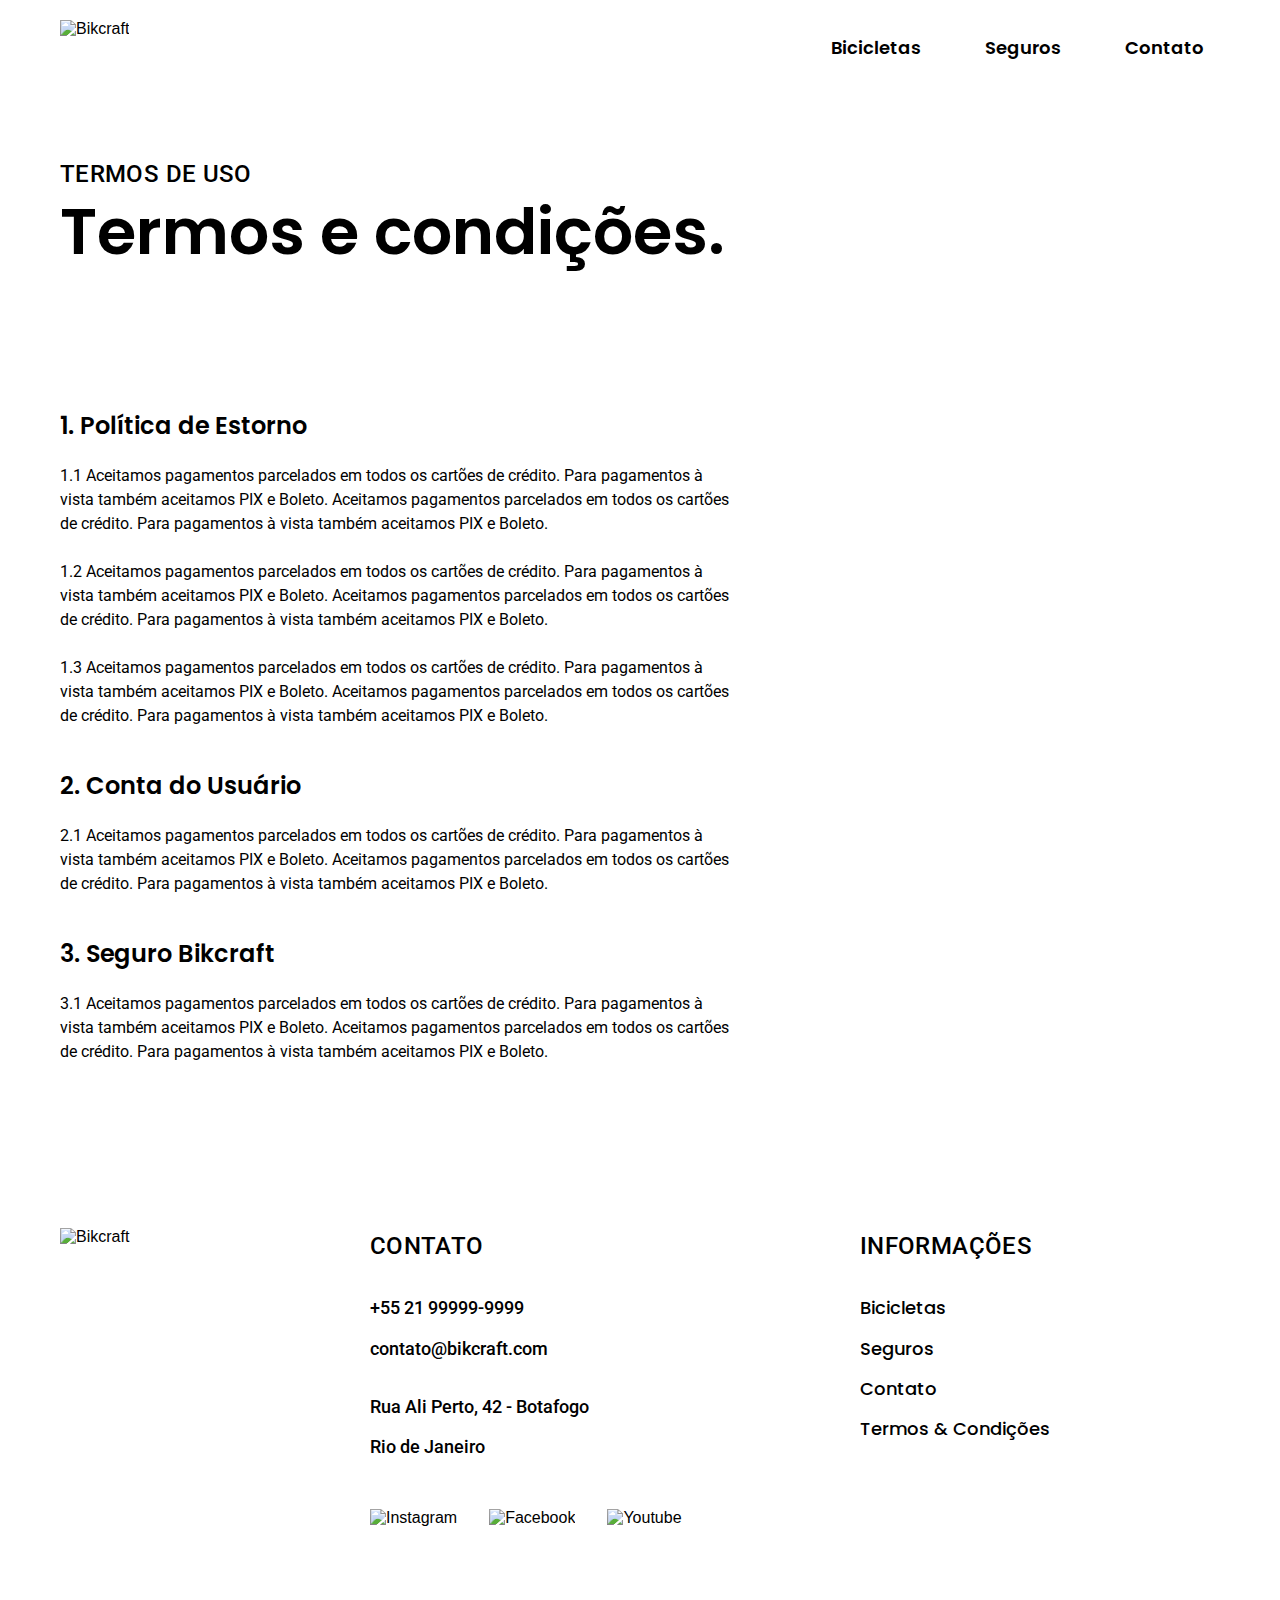
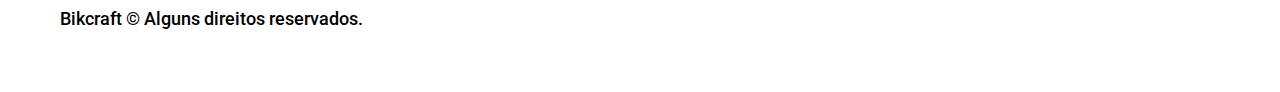
==== termos.html @ b66f9adc "Termos e condições" ====
<!DOCTYPE html>
<html lang="pt-br">

    <head>
        <meta charset="UTF-8">
        <meta http-equiv="X-UA-Compatible" content="IE=edge">
        <meta name="viewport" content="width=device-width, initial-scale=1.0">
        <meta name="description" content="Termos e descrições.">
        <title>Termos e condições | Bikcraft</title>
        <link rel="stylesheet" href="./css/style.css">

        <link rel="preconnect" href="https://fonts.googleapis.com">
        <link rel="preconnect" href="https://fonts.gstatic.com" crossorigin>
        <link
            href="https://fonts.googleapis.com/css2?family=Merriweather:ital,wght@1,900&family=Poppins:wght@400;600;800&family=Roboto:wght@400;500&display=swap"
            rel="stylesheet">
    </head>

    <body>
        <header class="header-bg">
            <div class="container header">
                <a href="./"><img src="./img/bikcraft.svg" alt="Bikcraft" /></a>
                <nav aria-label="primaria">
                    <ul class="header-menu font-1-m-b cor-0">
                        <li><a href="./bicicletas.html">Bicicletas</a></li>
                        <li><a href="./seguros.html">Seguros</a></li>
                        <li><a href="./contato.html">Contato</a></li>
                    </ul>
                </nav>
            </div>
        </header>

        <main>
            <div class="titulo-bg">
                <div class="titulo container">
                    <p class="font-2-l-b cor-5">Termos de uso</p>
                    <h1 class="font-1-xxl cor-0">Termos e condições<span class="cor-p1">.</span></h1>
                </div>
            </div>

            <div class="termos font-2-s cor-10 container">
                <h2 class="font-1-l cor-11">1. Política de Estorno</h2>
                <p>1.1 Aceitamos pagamentos parcelados em todos os cartões de crédito. Para pagamentos à vista também
                    aceitamos PIX
                    e Boleto. Aceitamos pagamentos parcelados em todos os cartões de crédito. Para pagamentos à vista
                    também
                    aceitamos PIX e Boleto.</p>
                <p>1.2 Aceitamos pagamentos parcelados em todos os cartões de crédito. Para pagamentos à vista também
                    aceitamos PIX
                    e Boleto. Aceitamos pagamentos parcelados em todos os cartões de crédito. Para pagamentos à vista
                    também
                    aceitamos PIX e Boleto.</p>
                <p>1.3 Aceitamos pagamentos parcelados em todos os cartões de crédito. Para pagamentos à vista também
                    aceitamos PIX
                    e Boleto. Aceitamos pagamentos parcelados em todos os cartões de crédito. Para pagamentos à vista
                    também
                    aceitamos PIX e Boleto.</p>
                <h2 class="font-1-l cor-11">2. Conta do Usuário</h2>
                <p>2.1 Aceitamos pagamentos parcelados em todos os cartões de crédito. Para pagamentos à vista também
                    aceitamos PIX
                    e Boleto. Aceitamos pagamentos parcelados em todos os cartões de crédito. Para pagamentos à vista
                    também
                    aceitamos PIX e Boleto.</p>
                <h2 class="font-1-l cor-11">3. Seguro Bikcraft</h2>
                <p>3.1 Aceitamos pagamentos parcelados em todos os cartões de crédito. Para pagamentos à vista também
                    aceitamos PIX
                    e Boleto. Aceitamos pagamentos parcelados em todos os cartões de crédito. Para pagamentos à vista
                    também
                    aceitamos PIX e Boleto.</p>
            </div>
        </main>

        <footer class="footer-bg">
            <div class="footer container">
                <img src="./img/bikcraft.svg" alt="Bikcraft">
                <div class="footer-contato">
                    <h3 class="cor-0 font-2-l-b">Contato</h3>
                    <ul class="cor-5 font-2-m">
                        <li><a href="tel:+5521999999999">+55 21 99999-9999</a></li>
                        <li><a href="mailto:contato@bikcraft.com">contato@bikcraft.com</a></li>
                        <li>Rua Ali Perto, 42 - Botafogo</li>
                        <li>Rio de Janeiro</li>
                    </ul>
                    <div class="footer-redes">
                        <a href="#"><img src="./img/redes/instagram.svg" alt="Instagram"></a>
                        <a href="#"><img src="./img/redes/facebook.svg" alt="Facebook"></a>
                        <a href="#"><img src="./img/redes/youtube.svg" alt="Youtube"></a>

                    </div>
                </div>
                <div class="footer-informacoes">
                    <h3 class="font-2-l-b cor-0">Informações</h3>
                    <nav>
                        <ul class="font-1-m cor-5">
                            <li><a href="./bicicletas.html">Bicicletas</a></li>
                            <li><a href="./seguros.html">Seguros</a></li>
                            <li><a href="./contato.html">Contato</a></li>
                            <li><a href="./termos.html">Termos & Condições</a></li>
                        </ul>
                    </nav>
                </div>
                <p class="font-2-m cor-6 footer-copy">Bikcraft &copy; Alguns direitos reservados.</p>
            </div>
        </footer>

    </body>

</html>
---- css/style.css ----
/* Global */
@import url(./global/global.css);
@import url(./Utilidades/cores.css);
@import url(./Utilidades/componentes.css);
@import url(./Utilidades/tipografia.css);
/* Header & Footer */
@import url(./global/header.css);
@import url(./global/footer.css);
/* Home */
@import url(./home/intro.css);
@import url(./home/tecnologia.css);
@import url(./home/parceiros.css);
@import url(./home/depoimento.css);
/* Bicicletas */
@import url(./bicicletas/bicicletas.css);
/* Seguros */
@import url(./seguros/seguros.css);
/* Termos */
@import url(./termos/termos.css);/*# sourceMappingURL=style.css.map */
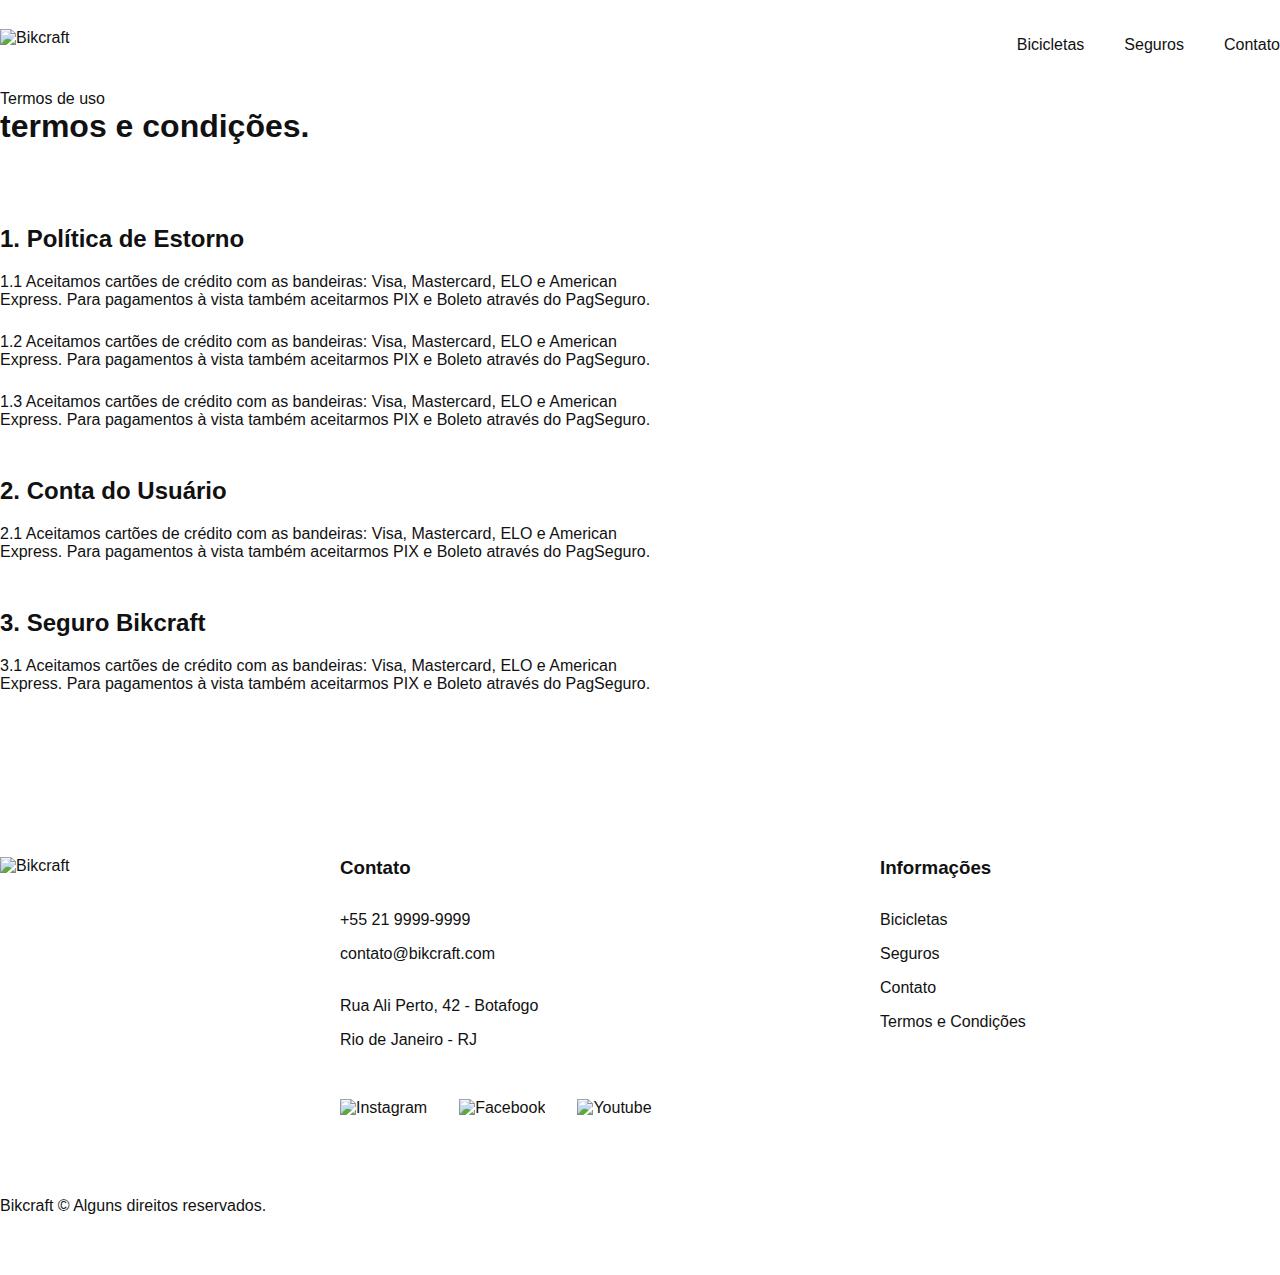
==== commit 5b515850: "HTML - CSS Concluídos" ====
--- a/termos.html
+++ b/termos.html
@@ -1,108 +1,91 @@
 <!DOCTYPE html>
 <html lang="pt-br">
 
-    <head>
-        <meta charset="UTF-8">
-        <meta http-equiv="X-UA-Compatible" content="IE=edge">
-        <meta name="viewport" content="width=device-width, initial-scale=1.0">
-        <meta name="description" content="Termos e descrições.">
-        <title>Termos e condições | Bikcraft</title>
-        <link rel="stylesheet" href="./css/style.css">
+<head>
+  <meta charset="UTF-8">
+  <meta name="viewport" content="width=device-width, initial-scale=1.0">
+  <title>Termos e Condições | Bikcraft</title>
+  <meta name="description" content="Bicicletas elétricas de alta precisão e qualidade,  feitas sob medida para o cliente. Explore o mundo na sua velocidade com a Bikcraft.">
 
-        <link rel="preconnect" href="https://fonts.googleapis.com">
-        <link rel="preconnect" href="https://fonts.gstatic.com" crossorigin>
-        <link
-            href="https://fonts.googleapis.com/css2?family=Merriweather:ital,wght@1,900&family=Poppins:wght@400;600;800&family=Roboto:wght@400;500&display=swap"
-            rel="stylesheet">
-    </head>
+  <link rel="icon" href="./favicon.svg" type="image/svg+xml">
 
-    <body>
-        <header class="header-bg">
-            <div class="container header">
-                <a href="./"><img src="./img/bikcraft.svg" alt="Bikcraft" /></a>
-                <nav aria-label="primaria">
-                    <ul class="header-menu font-1-m-b cor-0">
-                        <li><a href="./bicicletas.html">Bicicletas</a></li>
-                        <li><a href="./seguros.html">Seguros</a></li>
-                        <li><a href="./contato.html">Contato</a></li>
-                    </ul>
-                </nav>
-            </div>
-        </header>
+  <link href="./css/style.css" rel="preload" as="style">
+  <link href="./css/style.css" rel="stylesheet">
 
-        <main>
-            <div class="titulo-bg">
-                <div class="titulo container">
-                    <p class="font-2-l-b cor-5">Termos de uso</p>
-                    <h1 class="font-1-xxl cor-0">Termos e condições<span class="cor-p1">.</span></h1>
-                </div>
-            </div>
+  <link rel="preconnect" href="https://fonts.googleapis.com">
+  <link rel="preconnect" href="https://fonts.gstatic.com" crossorigin>
+  <link href="https://fonts.googleapis.com/css2?family=Merriweather:ital,wght@1,900&family=Poppins:wght@500;600&family=Roboto:wght@400;500&display=swap" rel="stylesheet">
+</head>
 
-            <div class="termos font-2-s cor-10 container">
-                <h2 class="font-1-l cor-11">1. Política de Estorno</h2>
-                <p>1.1 Aceitamos pagamentos parcelados em todos os cartões de crédito. Para pagamentos à vista também
-                    aceitamos PIX
-                    e Boleto. Aceitamos pagamentos parcelados em todos os cartões de crédito. Para pagamentos à vista
-                    também
-                    aceitamos PIX e Boleto.</p>
-                <p>1.2 Aceitamos pagamentos parcelados em todos os cartões de crédito. Para pagamentos à vista também
-                    aceitamos PIX
-                    e Boleto. Aceitamos pagamentos parcelados em todos os cartões de crédito. Para pagamentos à vista
-                    também
-                    aceitamos PIX e Boleto.</p>
-                <p>1.3 Aceitamos pagamentos parcelados em todos os cartões de crédito. Para pagamentos à vista também
-                    aceitamos PIX
-                    e Boleto. Aceitamos pagamentos parcelados em todos os cartões de crédito. Para pagamentos à vista
-                    também
-                    aceitamos PIX e Boleto.</p>
-                <h2 class="font-1-l cor-11">2. Conta do Usuário</h2>
-                <p>2.1 Aceitamos pagamentos parcelados em todos os cartões de crédito. Para pagamentos à vista também
-                    aceitamos PIX
-                    e Boleto. Aceitamos pagamentos parcelados em todos os cartões de crédito. Para pagamentos à vista
-                    também
-                    aceitamos PIX e Boleto.</p>
-                <h2 class="font-1-l cor-11">3. Seguro Bikcraft</h2>
-                <p>3.1 Aceitamos pagamentos parcelados em todos os cartões de crédito. Para pagamentos à vista também
-                    aceitamos PIX
-                    e Boleto. Aceitamos pagamentos parcelados em todos os cartões de crédito. Para pagamentos à vista
-                    também
-                    aceitamos PIX e Boleto.</p>
-            </div>
-        </main>
+<body id="termos">
+  <header class="header-bg">
+    <div class="header container">
+      <a href="./">
+        <img src="./img/bikcraft.svg" alt="Bikcraft" width="136" height="32">
+      </a>
+      <nav aria-label="primaria">
+        <ul class="header-menu font-1-m cor-0">
+          <li><a href="./bicicletas.html">Bicicletas</a></li>
+          <li><a href="./seguros.html">Seguros</a></li>
+          <li><a href="./contato.html">Contato</a></li>
+        </ul>
+      </nav>
+    </div>
+  </header>
 
-        <footer class="footer-bg">
-            <div class="footer container">
-                <img src="./img/bikcraft.svg" alt="Bikcraft">
-                <div class="footer-contato">
-                    <h3 class="cor-0 font-2-l-b">Contato</h3>
-                    <ul class="cor-5 font-2-m">
-                        <li><a href="tel:+5521999999999">+55 21 99999-9999</a></li>
-                        <li><a href="mailto:contato@bikcraft.com">contato@bikcraft.com</a></li>
-                        <li>Rua Ali Perto, 42 - Botafogo</li>
-                        <li>Rio de Janeiro</li>
-                    </ul>
-                    <div class="footer-redes">
-                        <a href="#"><img src="./img/redes/instagram.svg" alt="Instagram"></a>
-                        <a href="#"><img src="./img/redes/facebook.svg" alt="Facebook"></a>
-                        <a href="#"><img src="./img/redes/youtube.svg" alt="Youtube"></a>
+  <main>
+    <div class="titulo">
+      <div class="container">
+        <p class="font-2-l-b cor-5">Termos de uso</p>
+        <h1 class="font-1-xxl cor-0">termos e condições<span class="cor-p1">.</span></h1>
+      </div>
+    </div>
 
-                    </div>
-                </div>
-                <div class="footer-informacoes">
-                    <h3 class="font-2-l-b cor-0">Informações</h3>
-                    <nav>
-                        <ul class="font-1-m cor-5">
-                            <li><a href="./bicicletas.html">Bicicletas</a></li>
-                            <li><a href="./seguros.html">Seguros</a></li>
-                            <li><a href="./contato.html">Contato</a></li>
-                            <li><a href="./termos.html">Termos & Condições</a></li>
-                        </ul>
-                    </nav>
-                </div>
-                <p class="font-2-m cor-6 footer-copy">Bikcraft &copy; Alguns direitos reservados.</p>
-            </div>
-        </footer>
+    <div class="termos font-2-s cor-10 container">
+      <h2 class="font-1-l cor-11">1. Política de Estorno</h2>
+      <p>1.1 Aceitamos cartões de crédito com as bandeiras: Visa, Mastercard, ELO e American Express. Para pagamentos à vista também aceitarmos PIX e Boleto através do PagSeguro.</p>
+      <p>1.2 Aceitamos cartões de crédito com as bandeiras: Visa, Mastercard, ELO e American Express. Para pagamentos à vista também aceitarmos PIX e Boleto através do PagSeguro.</p>
+      <p>1.3 Aceitamos cartões de crédito com as bandeiras: Visa, Mastercard, ELO e American Express. Para pagamentos à vista também aceitarmos PIX e Boleto através do PagSeguro.</p>
+      <h2 class="font-1-l cor-11">2. Conta do Usuário</h2>
+      <p>2.1 Aceitamos cartões de crédito com as bandeiras: Visa, Mastercard, ELO e American Express. Para pagamentos à vista também aceitarmos PIX e Boleto através do PagSeguro.</p>
+      <h2 class="font-1-l cor-11">3. Seguro Bikcraft</h2>
+      <p>3.1 Aceitamos cartões de crédito com as bandeiras: Visa, Mastercard, ELO e American Express. Para pagamentos à vista também aceitarmos PIX e Boleto através do PagSeguro.</p>
+    </div>
+  </main>
 
-    </body>
+  <footer class="footer-bg">
+    <div class="footer container">
+      <img src="./img/bikcraft.svg" alt="Bikcraft">
+      <div class="footer-contato">
+        <h3 class="font-2-l-b cor-0">Contato</h3>
+        <ul class="font-2-m cor-5">
+          <li>+55 21 9999-9999</li>
+          <li>contato@bikcraft.com</li>
+          <li>Rua Ali Perto, 42 - Botafogo</li>
+          <li>Rio de Janeiro - RJ</li>
+        </ul>
+        <div class="footer-redes">
+          <a href="./"><img src="./img/redes/instagram.svg" alt="Instagram"></a>
+          <a href="./"><img src="./img/redes/facebook.svg" alt="Facebook"></a>
+          <a href="./"><img src="./img/redes/youtube.svg" alt="Youtube"></a>
+        </div>
+      </div>
+      <div class="footer-informacoes">
+        <h3 class="font-2-l-b cor-0">Informações</h3>
+        <nav>
+          <ul class="font-1-m cor-5">
+            <li><a href="./bicicletas.html">Bicicletas</a></li>
+            <li><a href="./seguros.html">Seguros</a></li>
+            <li><a href="./contato.html">Contato</a></li>
+            <li><a href="./termos.html">Termos e Condições</a></li>
+          </ul>
+        </nav>
+      </div>
+      <p class="font-2-m cor-6 footer-copy">Bikcraft © Alguns direitos reservados.</p>
+    </div>
+  </footer>
 
-</html>
+  <script src="./js/script.js"></script>
+</body>
+
+</html>--- a/css/style.css
+++ b/css/style.css
@@ -1,19 +1,41 @@
-/* Global */
-@import url(./global/global.css);
-@import url(./Utilidades/cores.css);
-@import url(./Utilidades/componentes.css);
-@import url(./Utilidades/tipografia.css);
-/* Header & Footer */
-@import url(./global/header.css);
-@import url(./global/footer.css);
+@import "./global/global.css";
+
+/* Utilidades */
+@import "./utilidades/tipografia.css";
+@import "./utilidades/cores.css";
+@import "./utilidades/componentes.css";
+@import "./utilidades/formulario.css";
+/* @import "./utilidades/simple-anime.css"; */
+
+/* Header e Footer */
+@import "./global/header.css";
+@import "./global/footer.css";
+
 /* Home */
-@import url(./home/intro.css);
-@import url(./home/tecnologia.css);
-@import url(./home/parceiros.css);
-@import url(./home/depoimento.css);
-/* Bicicletas */
-@import url(./bicicletas/bicicletas.css);
+@import "./home/introducao.css";
+@import "./home/tecnologia.css";
+@import "./home/parceiros.css";
+@import "./home/depoimento.css";
+
 /* Seguros */
-@import url(./seguros/seguros.css);
+@import "./seguros/seguros.css";
+@import "./seguros/vantagens.css";
+@import "./seguros/perguntas.css";
+
+/* Biciletas */
+@import "./bicicletas/bicicletas.css";
+@import "./bicicletas/bicicletas-lista.css";
+
+/* Bicileta */
+@import "./bicicleta/bicicleta.css";
+@import "./bicicleta/seguro.css";
+
+/* Contato */
+@import "./contato/contato.css";
+@import "./contato/lojas.css";
+
+/* Orçamento */
+@import "./orcamento/orcamento.css";
+
 /* Termos */
-@import url(./termos/termos.css);/*# sourceMappingURL=style.css.map */+@import "./termos/termos.css";
--- a/css/style.css
+++ b/css/style.css
@@ -1,19 +1,41 @@
-/* Global */
-@import url(./global/global.css);
-@import url(./Utilidades/cores.css);
-@import url(./Utilidades/componentes.css);
-@import url(./Utilidades/tipografia.css);
-/* Header & Footer */
-@import url(./global/header.css);
-@import url(./global/footer.css);
+@import "./global/global.css";
+
+/* Utilidades */
+@import "./utilidades/tipografia.css";
+@import "./utilidades/cores.css";
+@import "./utilidades/componentes.css";
+@import "./utilidades/formulario.css";
+/* @import "./utilidades/simple-anime.css"; */
+
+/* Header e Footer */
+@import "./global/header.css";
+@import "./global/footer.css";
+
 /* Home */
-@import url(./home/intro.css);
-@import url(./home/tecnologia.css);
-@import url(./home/parceiros.css);
-@import url(./home/depoimento.css);
-/* Bicicletas */
-@import url(./bicicletas/bicicletas.css);
+@import "./home/introducao.css";
+@import "./home/tecnologia.css";
+@import "./home/parceiros.css";
+@import "./home/depoimento.css";
+
 /* Seguros */
-@import url(./seguros/seguros.css);
+@import "./seguros/seguros.css";
+@import "./seguros/vantagens.css";
+@import "./seguros/perguntas.css";
+
+/* Biciletas */
+@import "./bicicletas/bicicletas.css";
+@import "./bicicletas/bicicletas-lista.css";
+
+/* Bicileta */
+@import "./bicicleta/bicicleta.css";
+@import "./bicicleta/seguro.css";
+
+/* Contato */
+@import "./contato/contato.css";
+@import "./contato/lojas.css";
+
+/* Orçamento */
+@import "./orcamento/orcamento.css";
+
 /* Termos */
-@import url(./termos/termos.css);/*# sourceMappingURL=style.css.map */+@import "./termos/termos.css";
